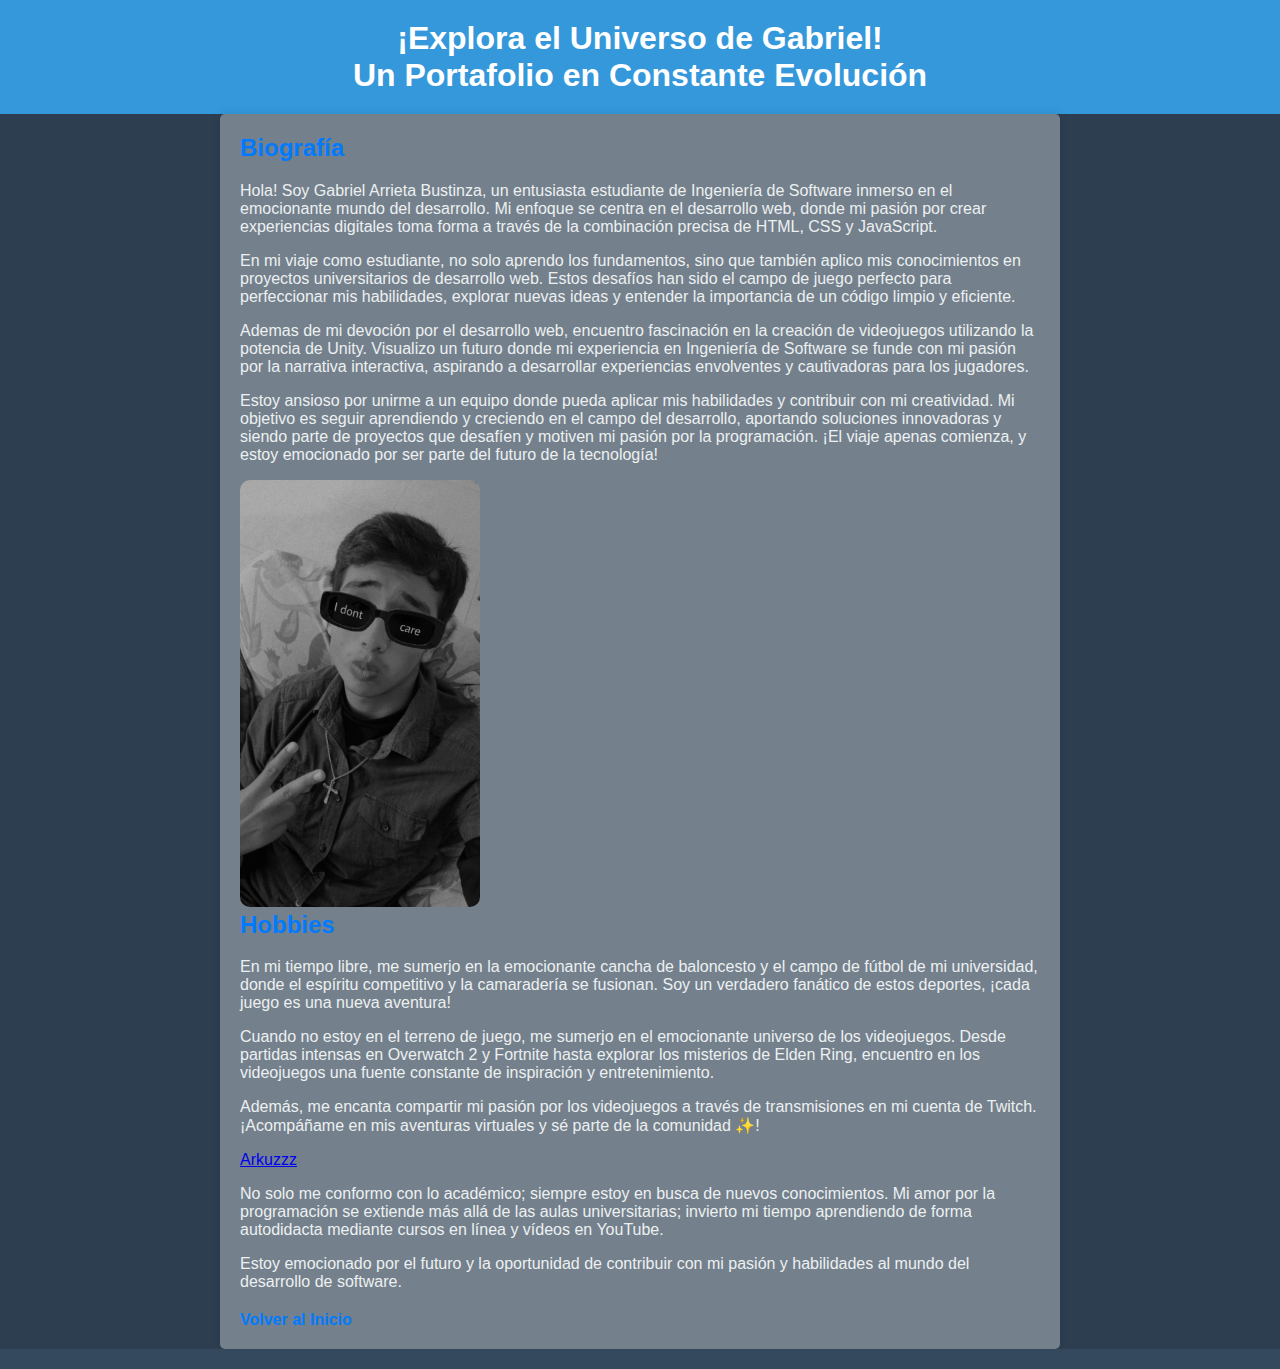
==== Biografia.html @ 41e63435 "Primer commit: Agregar mi portafolio web" ====
<!DOCTYPE html>
<html lang="es">
  <head>
    <meta charset="UTF-8" />
    <title>Biografía de Gabriel</title>
    <style>
      body {
        font-family: "Montserrat", sans-serif;
        margin: 0;
        padding: 0;
        background-color: #2c3e50; /* Fondo del cuerpo - Azul oscuro */
        color: #ecf0f1; /* Color del texto */
      }

      header {
        background-color: #3498db; /* Azul brillante */
        color: #fff;
        text-align: center;
        padding: 20px 0;
      }

      header h1 {
        margin: 0;
        font-size: 2em;
      }

      nav {
        text-align: center;
        background-color: #007bff;
        padding: 10px 0;
      }

      nav a {
        color: #413f3f;
        text-decoration: none;
        margin: 0 10px;
        font-weight: bold;
      }

      section {
        background-color: #ffffff58;
        padding: 20px;
        border-radius: 5px;
        box-shadow: 0 0 10px rgba(0, 0, 0, 0.1);
        margin-bottom: 20px;
        max-width: 800px;
        margin: 0 auto;
      }

      section h2 {
        margin-top: 0;
        font-size: 1.5em;
        color: #007bff;
      }

      footer {
        text-align: center;
        padding: 10px 0;
        background-color:#34495e;
        color: #fff;
      }

      #volver {
        display: block;
        margin-top: 20px;
        color: #007bff;
        text-decoration: none;
        font-weight: bold;
        cursor: pointer;
      }

      section input[type="file"] {
        display: none;
      }

      
       section img {
            max-width: 30%; /* La imagen no superará el 100% del ancho de su contenedor */
            height: 30%; /* La altura se ajustará automáticamente para mantener la proporción de aspecto original */
            border-radius: 10px; /* Bordes redondeados para la imagen */
        }

        
    </style>
  </head>
  <body>
    <header>
      <h1>
        ¡Explora el Universo de Gabriel!<br />Un Portafolio en Constante
        Evolución
      </h1>
    </header>

    <section id="biografia">
      <h2>Biografía</h2>

      <input
        type="file"
        id="fileInput"
        accept="image/*"
        onchange="displayImage(this)"
      />
      

      
    

       <p>
        Hola! Soy Gabriel Arrieta Bustinza, un entusiasta estudiante de
        Ingeniería de Software inmerso en el emocionante mundo del desarrollo.
        Mi enfoque se centra en el desarrollo web, donde mi pasión por crear
        experiencias digitales toma forma a través de la combinación precisa de
        HTML, CSS y JavaScript.</p>
        <p> En mi viaje como estudiante, no solo aprendo los
        fundamentos, sino que también aplico mis conocimientos en proyectos
        universitarios de desarrollo web. Estos desafíos han sido el campo de
        juego perfecto para perfeccionar mis habilidades, explorar nuevas ideas
        y entender la importancia de un código limpio y eficiente.</p>
         <p> Ademas de mi devoción por el desarrollo web, encuentro fascinación en la creación de
        videojuegos utilizando la potencia de Unity. Visualizo un futuro donde
        mi experiencia en Ingeniería de Software se funde con mi pasión por la
        narrativa interactiva, aspirando a desarrollar experiencias envolventes
        y cautivadoras para los jugadores.</p> 
        <p>Estoy ansioso por unirme a un equipo
        donde pueda aplicar mis habilidades y contribuir con mi creatividad. Mi
        objetivo es seguir aprendiendo y creciendo en el campo del desarrollo,
        aportando soluciones innovadoras y siendo parte de proyectos que
        desafíen y motiven mi pasión por la programación. ¡El viaje apenas
        comienza, y estoy emocionado por ser parte del futuro de la tecnología!</p>
      </p>
      <img src="imagenes/fotito.jpeg" alt="fotito">

      <h2>Hobbies</h2>
      <p>En mi tiempo libre, me sumerjo en la emocionante cancha de baloncesto y el campo de fútbol de mi universidad, donde el espíritu competitivo y la camaradería se fusionan. Soy un verdadero fanático de estos deportes, ¡cada juego es una nueva aventura!</p>

        

     
<p>Cuando no estoy en el terreno de juego, me sumerjo en el emocionante universo de los videojuegos. Desde partidas intensas en Overwatch 2 y Fortnite hasta explorar los misterios de Elden Ring, encuentro en los videojuegos una fuente constante de inspiración y entretenimiento.</p>

        

      
<p>Además, me encanta compartir mi pasión por los videojuegos a través de transmisiones en mi cuenta de Twitch.   ¡Acompáñame en mis aventuras virtuales y sé parte de la comunidad ✨!</p>

  <a href="https://www.twitch.tv/arkuzzz" target="_blank">Arkuzzz</a>      

  
<p>No solo me conformo con lo académico; siempre estoy en busca de nuevos conocimientos. Mi amor por la programación se extiende más allá de las aulas universitarias; invierto mi tiempo aprendiendo de forma autodidacta mediante cursos en línea y vídeos en YouTube.</p>

        

<p>Estoy emocionado por el futuro y la oportunidad de contribuir con mi pasión y habilidades al mundo del desarrollo de software.</p>

      <a href="index.html" id="volver">Volver al Inicio</a>
    </section>

    <footer>
      <!-- Pie de página existente... -->
    </footer>

    <script>
      document.getElementById("volver").addEventListener("click", function () {
        window.scrollTo({ top: 0, behavior: "smooth" });
      });

      function displayImage(input) {
        const selectedImage = document.getElementById("selectedImage");
        const label = document.querySelector("label[for='fileInput']");

        if (input.files && input.files[0]) {
          const reader = new FileReader();

          reader.onload = function (e) {
            selectedImage.src = e.target.result;
            selectedImage.style.display = "block";
            label.style.display = "none";
          };

          reader.readAsDataURL(input.files[0]);
        }
      }
    </script>
  </body>
</html>
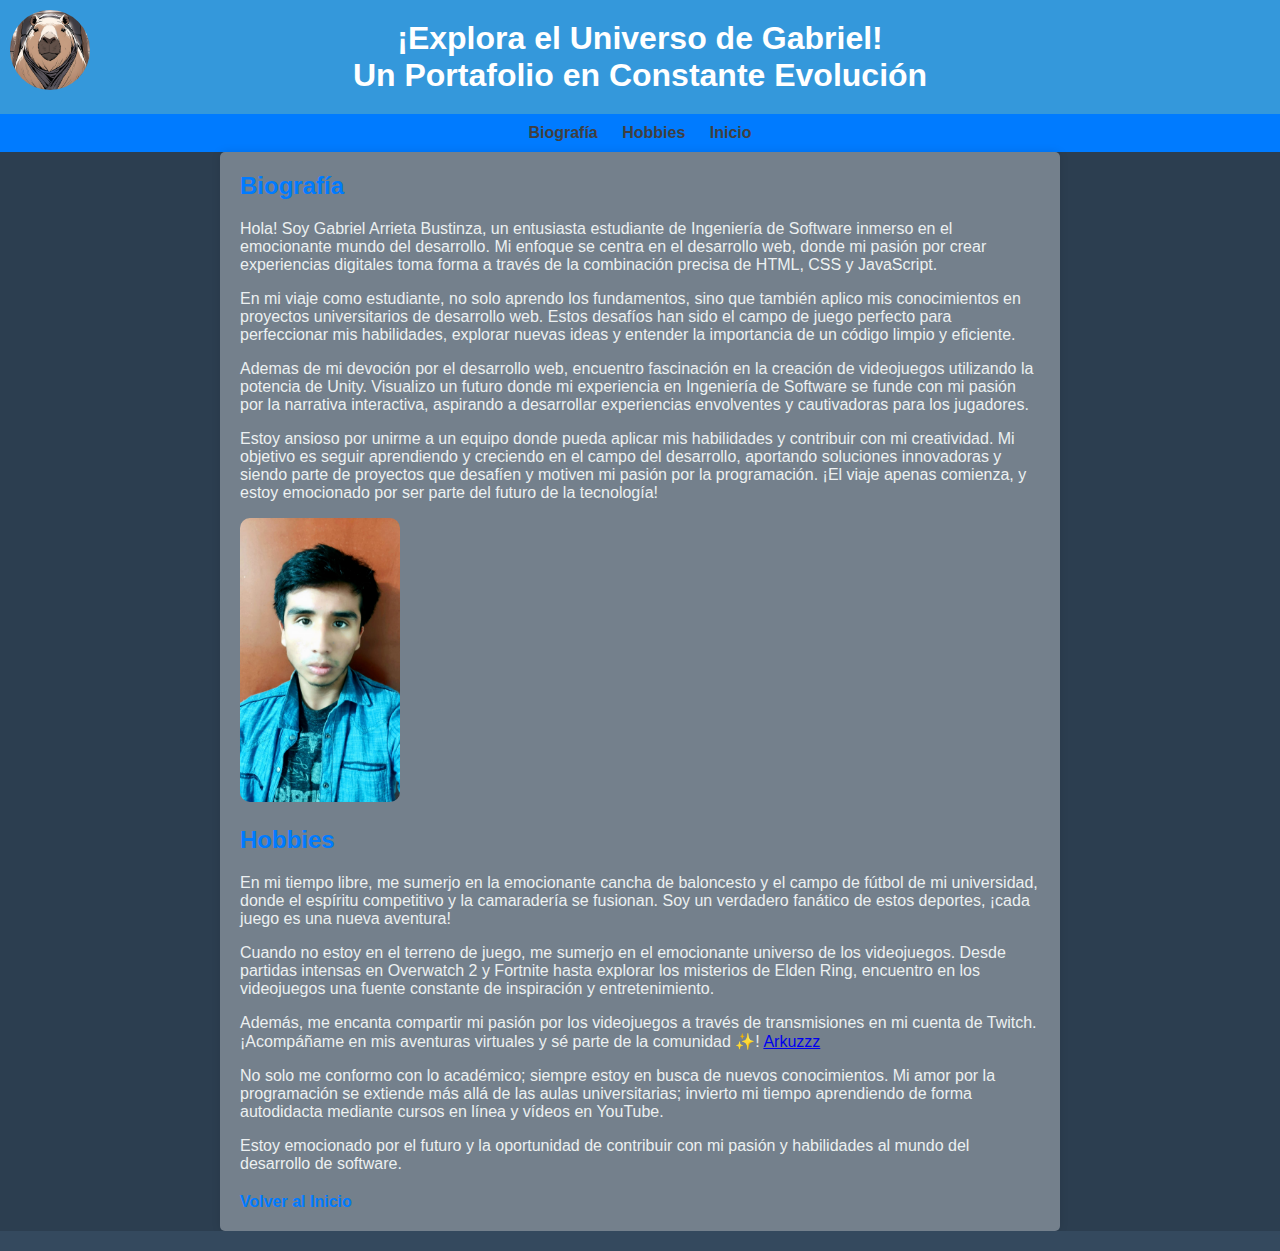
==== commit 68e1baed: "Agregando nuevo contenido a mi portafolio web part 3" ====
--- a/Biografia.html
+++ b/Biografia.html
@@ -17,11 +17,21 @@
         color: #fff;
         text-align: center;
         padding: 20px 0;
+        position: relative;
       }
 
       header h1 {
         margin: 0;
         font-size: 2em;
+      }
+
+      header img {
+        width: 80px;
+        height: 80px;
+        border-radius: 50%;
+        position: absolute;
+        top: 10px;
+        left: 10px;
       }
 
       nav {
@@ -53,10 +63,16 @@
         color: #007bff;
       }
 
+      section img {
+        max-width: 20%;
+        border-radius: 10px;
+        margin-bottom: 20px;
+      }
+
       footer {
         text-align: center;
         padding: 10px 0;
-        background-color:#34495e;
+        background-color: #34495e;
         color: #fff;
       }
 
@@ -72,24 +88,22 @@
       section input[type="file"] {
         display: none;
       }
-
-      
-       section img {
-            max-width: 30%; /* La imagen no superará el 100% del ancho de su contenedor */
-            height: 30%; /* La altura se ajustará automáticamente para mantener la proporción de aspecto original */
-            border-radius: 10px; /* Bordes redondeados para la imagen */
-        }
-
-        
     </style>
   </head>
   <body>
     <header>
+      <img src="imagenes/capybara.jpg" alt="Capybara" />
       <h1>
         ¡Explora el Universo de Gabriel!<br />Un Portafolio en Constante
         Evolución
       </h1>
     </header>
+
+    <nav>
+      <a href="#biografia">Biografía</a>
+      <a href="#hobbies">Hobbies</a>
+      <a href="index.html">Inicio</a>
+    </nav>
 
     <section id="biografia">
       <h2>Biografía</h2>
@@ -100,12 +114,8 @@
         accept="image/*"
         onchange="displayImage(this)"
       />
-      
-
-      
-    
-
-       <p>
+
+      <p>
         Hola! Soy Gabriel Arrieta Bustinza, un entusiasta estudiante de
         Ingeniería de Software inmerso en el emocionante mundo del desarrollo.
         Mi enfoque se centra en el desarrollo web, donde mi pasión por crear
@@ -128,31 +138,43 @@
         desafíen y motiven mi pasión por la programación. ¡El viaje apenas
         comienza, y estoy emocionado por ser parte del futuro de la tecnología!</p>
       </p>
-      <img src="imagenes/fotito.jpeg" alt="fotito">
-
-      <h2>Hobbies</h2>
-      <p>En mi tiempo libre, me sumerjo en la emocionante cancha de baloncesto y el campo de fútbol de mi universidad, donde el espíritu competitivo y la camaradería se fusionan. Soy un verdadero fanático de estos deportes, ¡cada juego es una nueva aventura!</p>
-
-        
-
-     
-<p>Cuando no estoy en el terreno de juego, me sumerjo en el emocionante universo de los videojuegos. Desde partidas intensas en Overwatch 2 y Fortnite hasta explorar los misterios de Elden Ring, encuentro en los videojuegos una fuente constante de inspiración y entretenimiento.</p>
-
-        
-
-      
-<p>Además, me encanta compartir mi pasión por los videojuegos a través de transmisiones en mi cuenta de Twitch.   ¡Acompáñame en mis aventuras virtuales y sé parte de la comunidad ✨!</p>
-
-  <a href="https://www.twitch.tv/arkuzzz" target="_blank">Arkuzzz</a>      
-
-  
-<p>No solo me conformo con lo académico; siempre estoy en busca de nuevos conocimientos. Mi amor por la programación se extiende más allá de las aulas universitarias; invierto mi tiempo aprendiendo de forma autodidacta mediante cursos en línea y vídeos en YouTube.</p>
-
-        
-
-<p>Estoy emocionado por el futuro y la oportunidad de contribuir con mi pasión y habilidades al mundo del desarrollo de software.</p>
-
-      <a href="index.html" id="volver">Volver al Inicio</a>
+      <img src="imagenes/fotito3.jpeg" alt="fotito" />
+
+      <h2 id="hobbies">Hobbies</h2>
+      <p>
+        En mi tiempo libre, me sumerjo en la emocionante cancha de baloncesto y
+        el campo de fútbol de mi universidad, donde el espíritu competitivo y la
+        camaradería se fusionan. Soy un verdadero fanático de estos deportes,
+        ¡cada juego es una nueva aventura!
+      </p>
+
+      <p>
+        Cuando no estoy en el terreno de juego, me sumerjo en el emocionante
+        universo de los videojuegos. Desde partidas intensas en Overwatch 2 y
+        Fortnite hasta explorar los misterios de Elden Ring, encuentro en los
+        videojuegos una fuente constante de inspiración y entretenimiento.
+      </p>
+
+      <p>
+        Además, me encanta compartir mi pasión por los videojuegos a través de
+        transmisiones en mi cuenta de Twitch. ¡Acompáñame en mis aventuras
+        virtuales y sé parte de la comunidad ✨!
+        <a href="https://www.twitch.tv/arkuzzz" target="_blank">Arkuzzz</a>
+      </p>
+
+      <p>
+        No solo me conformo con lo académico; siempre estoy en busca de nuevos
+        conocimientos. Mi amor por la programación se extiende más allá de las
+        aulas universitarias; invierto mi tiempo aprendiendo de forma
+        autodidacta mediante cursos en línea y vídeos en YouTube.
+      </p>
+
+      <p>
+        Estoy emocionado por el futuro y la oportunidad de contribuir con mi
+        pasión y habilidades al mundo del desarrollo de software.
+      </p>
+
+      <a href="#hobbies" id="volver">Volver al Inicio</a>
     </section>
 
     <footer>
